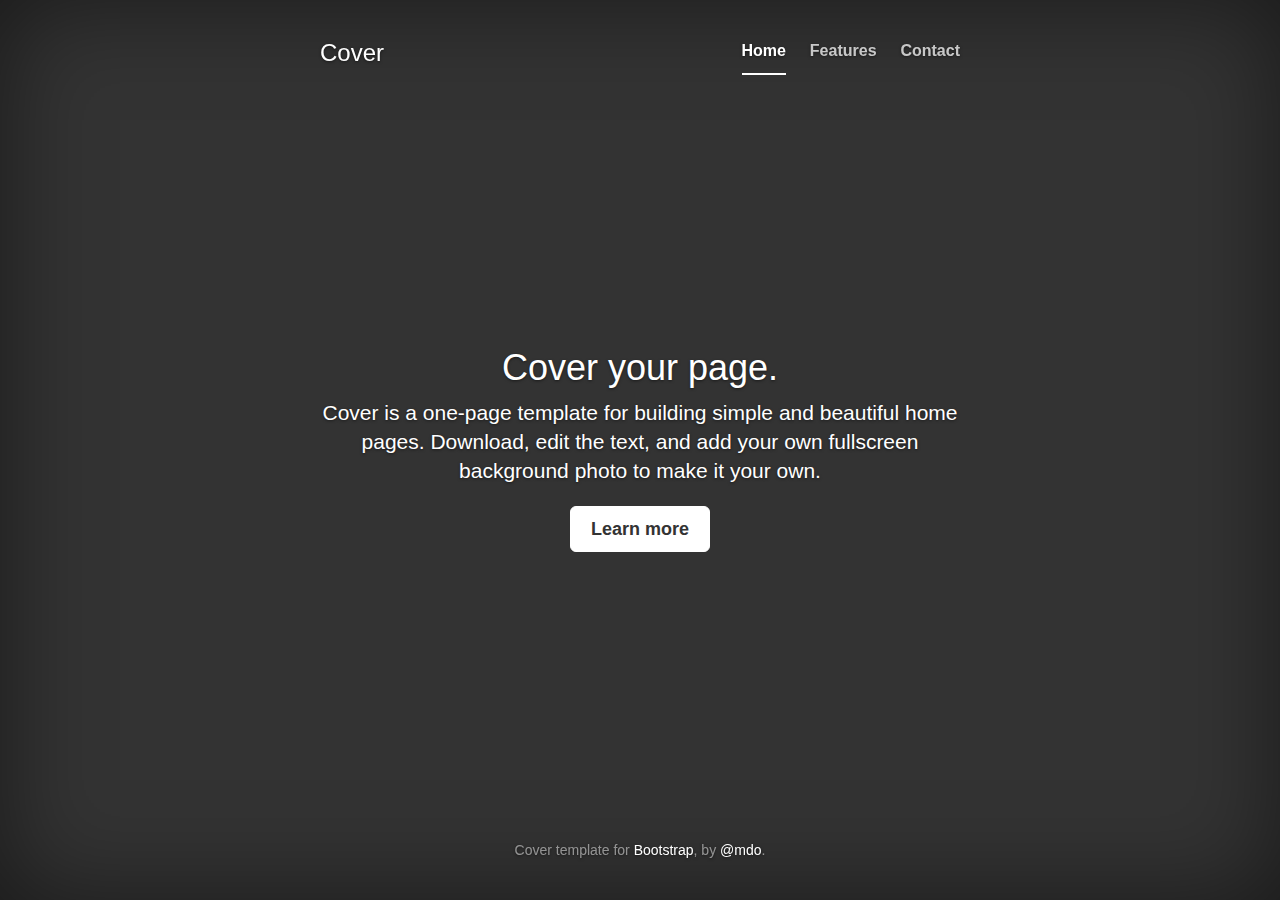
==== Accesibilidad/index.html @ 8e589d85 "esqueleto bootstrap" ====
<!DOCTYPE html>
<html lang="en">
  <head>
    <meta charset="utf-8">
    <meta http-equiv="X-UA-Compatible" content="IE=edge">
    <meta name="viewport" content="width=device-width, initial-scale=1">
    <!-- The above 3 meta tags *must* come first in the head; any other head content must come *after* these tags -->
    <meta name="description" content="">
    <meta name="author" content="">
    <link rel="icon" href="../../favicon.ico">

    <title>Cover Template for Bootstrap</title>

    <!-- Bootstrap core CSS -->
    <link href="css/bootstrap.min.css" rel="stylesheet">

    <!-- IE10 viewport hack for Surface/desktop Windows 8 bug -->
    <link href="css/ie10-viewport-bug-workaround.css" rel="stylesheet">

    <!-- Custom styles for this template -->
    <link href="css/cover.css" rel="stylesheet">

    <!-- Just for debugging purposes. Don't actually copy these 2 lines! -->
    <!--[if lt IE 9]><script src="../../assets/js/ie8-responsive-file-warning.js"></script><![endif]-->
    <script src="../../assets/js/ie-emulation-modes-warning.js"></script>

    <!-- HTML5 shim and Respond.js for IE8 support of HTML5 elements and media queries -->
    <!--[if lt IE 9]>
      <script src="https://oss.maxcdn.com/html5shiv/3.7.2/html5shiv.min.js"></script>
      <script src="https://oss.maxcdn.com/respond/1.4.2/respond.min.js"></script>
    <![endif]-->
  </head>

  <body>

    <div class="site-wrapper">

      <div class="site-wrapper-inner">

        <div class="cover-container">

          <div class="masthead clearfix">
            <div class="inner">
              <h3 class="masthead-brand">Cover</h3>
              <nav>
                <ul class="nav masthead-nav">
                  <li class="active"><a href="#">Home</a></li>
                  <li><a href="#">Features</a></li>
                  <li><a href="#">Contact</a></li>
                </ul>
              </nav>
            </div>
          </div>

          <div class="inner cover">
            <h1 class="cover-heading">Cover your page.</h1>
            <p class="lead">Cover is a one-page template for building simple and beautiful home pages. Download, edit the text, and add your own fullscreen background photo to make it your own.</p>
            <p class="lead">
              <a href="#" class="btn btn-lg btn-default">Learn more</a>
            </p>
          </div>

          <div class="mastfoot">
            <div class="inner">
              <p>Cover template for <a href="http://getbootstrap.com">Bootstrap</a>, by <a href="https://twitter.com/mdo">@mdo</a>.</p>
            </div>
          </div>

        </div>

      </div>

    </div>

    <!-- Bootstrap core JavaScript
    ================================================== -->
    <!-- Placed at the end of the document so the pages load faster -->
    <script src="https://ajax.googleapis.com/ajax/libs/jquery/1.11.3/jquery.min.js"></script>
    <script>window.jQuery || document.write('<script src="../../assets/js/vendor/jquery.min.js"><\/script>')</script>
    <script src="../../dist/js/bootstrap.min.js"></script>
    <!-- IE10 viewport hack for Surface/desktop Windows 8 bug -->
    <script src="../../assets/js/ie10-viewport-bug-workaround.js"></script>
  </body>
</html>
---- Accesibilidad/css/cover.css ----
/*
 * Globals
 */

/* Links */
a,
a:focus,
a:hover {
  color: #fff;
}

/* Custom default button */
.btn-default,
.btn-default:hover,
.btn-default:focus {
  color: #333;
  text-shadow: none; /* Prevent inheritence from `body` */
  background-color: #fff;
  border: 1px solid #fff;
}


/*
 * Base structure
 */

html,
body {
  height: 100%;
  background-color: #333;
}
body {
  color: #fff;
  text-align: center;
  text-shadow: 0 1px 3px rgba(0,0,0,.5);
}

/* Extra markup and styles for table-esque vertical and horizontal centering */
.site-wrapper {
  display: table;
  width: 100%;
  height: 100%; /* For at least Firefox */
  min-height: 100%;
  -webkit-box-shadow: inset 0 0 100px rgba(0,0,0,.5);
          box-shadow: inset 0 0 100px rgba(0,0,0,.5);
}
.site-wrapper-inner {
  display: table-cell;
  vertical-align: top;
}
.cover-container {
  margin-right: auto;
  margin-left: auto;
}

/* Padding for spacing */
.inner {
  padding: 30px;
}


/*
 * Header
 */
.masthead-brand {
  margin-top: 10px;
  margin-bottom: 10px;
}

.masthead-nav > li {
  display: inline-block;
}
.masthead-nav > li + li {
  margin-left: 20px;
}
.masthead-nav > li > a {
  padding-right: 0;
  padding-left: 0;
  font-size: 16px;
  font-weight: bold;
  color: #fff; /* IE8 proofing */
  color: rgba(255,255,255,.75);
  border-bottom: 2px solid transparent;
}
.masthead-nav > li > a:hover,
.masthead-nav > li > a:focus {
  background-color: transparent;
  border-bottom-color: #a9a9a9;
  border-bottom-color: rgba(255,255,255,.25);
}
.masthead-nav > .active > a,
.masthead-nav > .active > a:hover,
.masthead-nav > .active > a:focus {
  color: #fff;
  border-bottom-color: #fff;
}

@media (min-width: 768px) {
  .masthead-brand {
    float: left;
  }
  .masthead-nav {
    float: right;
  }
}


/*
 * Cover
 */

.cover {
  padding: 0 20px;
}
.cover .btn-lg {
  padding: 10px 20px;
  font-weight: bold;
}


/*
 * Footer
 */

.mastfoot {
  color: #999; /* IE8 proofing */
  color: rgba(255,255,255,.5);
}


/*
 * Affix and center
 */

@media (min-width: 768px) {
  /* Pull out the header and footer */
  .masthead {
    position: fixed;
    top: 0;
  }
  .mastfoot {
    position: fixed;
    bottom: 0;
  }
  /* Start the vertical centering */
  .site-wrapper-inner {
    vertical-align: middle;
  }
  /* Handle the widths */
  .masthead,
  .mastfoot,
  .cover-container {
    width: 100%; /* Must be percentage or pixels for horizontal alignment */
  }
}

@media (min-width: 992px) {
  .masthead,
  .mastfoot,
  .cover-container {
    width: 700px;
  }
}
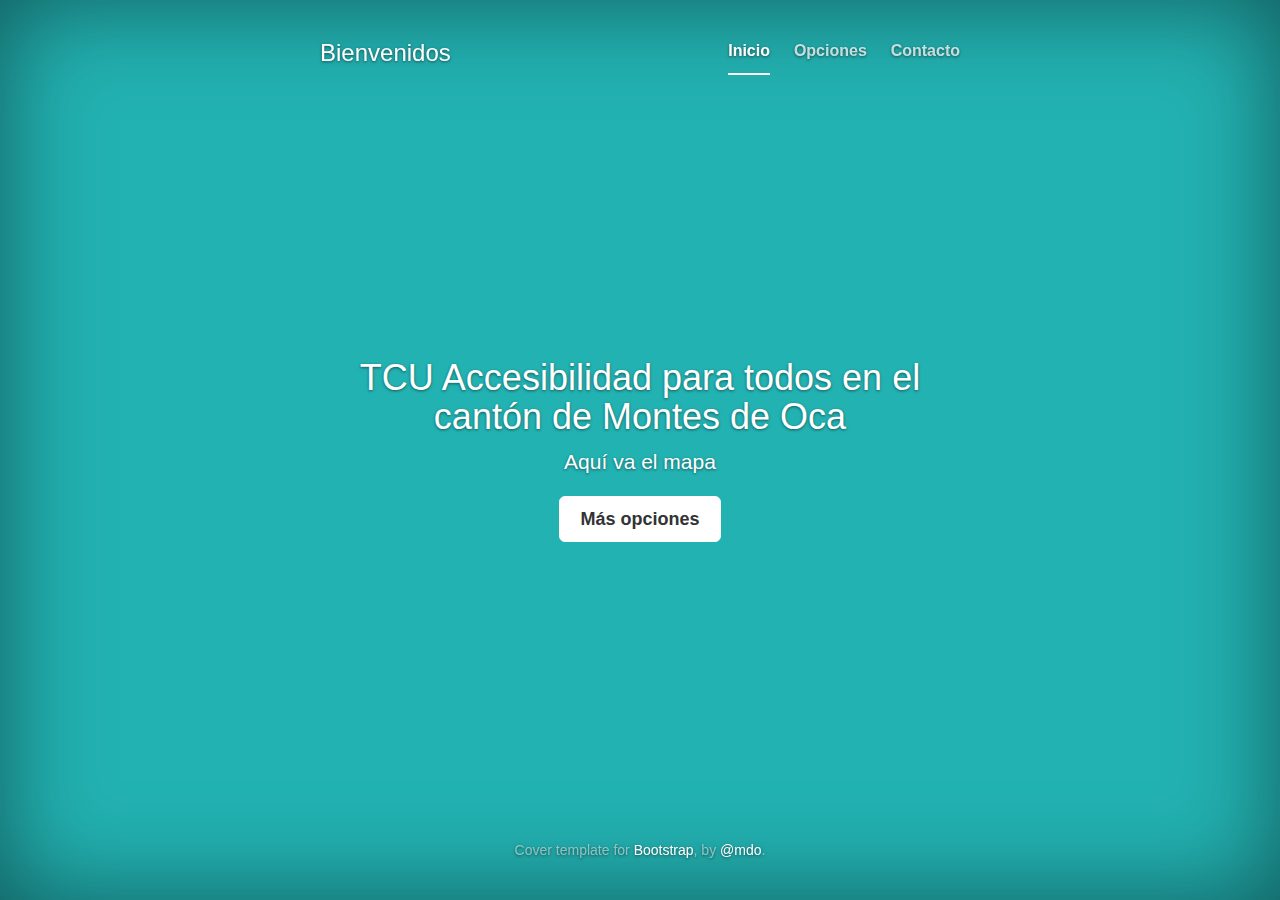
==== commit d1c96c4e: "cambio de color" ====
--- a/Accesibilidad/index.html
+++ b/Accesibilidad/index.html
@@ -1,6 +1,7 @@
 <!DOCTYPE html>
-<html lang="en">
+<html lang="es">
   <head>
+	
     <meta charset="utf-8">
     <meta http-equiv="X-UA-Compatible" content="IE=edge">
     <meta name="viewport" content="width=device-width, initial-scale=1">
@@ -9,7 +10,7 @@
     <meta name="author" content="">
     <link rel="icon" href="../../favicon.ico">
 
-    <title>Cover Template for Bootstrap</title>
+    <title>Montes de Oca accesible</title>
 
     <!-- Bootstrap core CSS -->
     <link href="css/bootstrap.min.css" rel="stylesheet">
@@ -41,22 +42,26 @@
 
           <div class="masthead clearfix">
             <div class="inner">
-              <h3 class="masthead-brand">Cover</h3>
+              <h3 class="masthead-brand">Bienvenidos</h3>
               <nav>
                 <ul class="nav masthead-nav">
-                  <li class="active"><a href="#">Home</a></li>
-                  <li><a href="#">Features</a></li>
-                  <li><a href="#">Contact</a></li>
+                  <li class="active"><a href="#">Inicio</a></li>
+                  <li><a href="#">Opciones</a></li>
+                  <li><a href="#">Contacto</a></li>
                 </ul>
               </nav>
             </div>
           </div>
 
           <div class="inner cover">
-            <h1 class="cover-heading">Cover your page.</h1>
-            <p class="lead">Cover is a one-page template for building simple and beautiful home pages. Download, edit the text, and add your own fullscreen background photo to make it your own.</p>
+            <h1 class="cover-heading">TCU Accesibilidad para todos en el cantón de Montes de Oca</h1>
+			<!-- Falta la direccion correcta del js -->
+			
+			
+			<script src="http://geovision.uned.ac.cr/testing/accesibilidad/../../../layers-accesibilidad.js"></script>
+            <p class="lead">Aquí va el mapa</p>
             <p class="lead">
-              <a href="#" class="btn btn-lg btn-default">Learn more</a>
+              <a href="#" class="btn btn-lg btn-default">Más opciones</a>
             </p>
           </div>
 
--- a/Accesibilidad/css/cover.css
+++ b/Accesibilidad/css/cover.css
@@ -13,6 +13,7 @@
 .btn-default,
 .btn-default:hover,
 .btn-default:focus {
+	/*Color de letra dentro del boton*/
   color: #333;
   text-shadow: none; /* Prevent inheritence from `body` */
   background-color: #fff;
@@ -27,7 +28,9 @@
 html,
 body {
   height: 100%;
-  background-color: #333;
+  
+  /*color de fondo de la página*/
+  background-color: #23b2b2;
 }
 body {
   color: #fff;
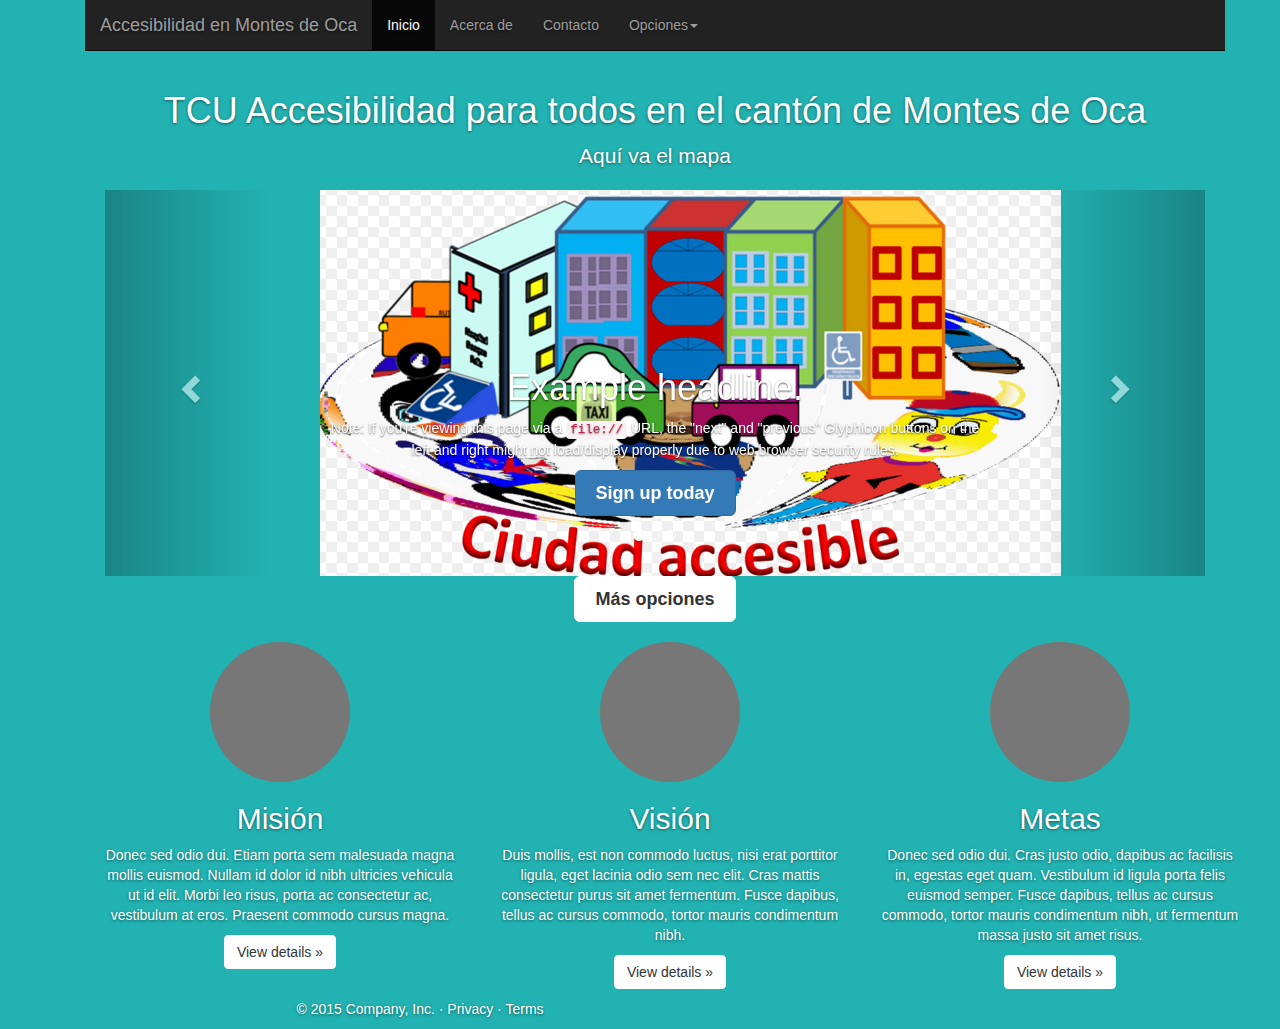
==== commit 4cae6f68: "pantalla principal y correo" ====
--- a/Accesibilidad/index.html
+++ b/Accesibilidad/index.html
@@ -1,89 +1,242 @@
 <!DOCTYPE html>
 <html lang="es">
-  <head>
+	<head>
 	
-    <meta charset="utf-8">
-    <meta http-equiv="X-UA-Compatible" content="IE=edge">
-    <meta name="viewport" content="width=device-width, initial-scale=1">
-    <!-- The above 3 meta tags *must* come first in the head; any other head content must come *after* these tags -->
-    <meta name="description" content="">
-    <meta name="author" content="">
-    <link rel="icon" href="../../favicon.ico">
-
-    <title>Montes de Oca accesible</title>
-
-    <!-- Bootstrap core CSS -->
-    <link href="css/bootstrap.min.css" rel="stylesheet">
-
-    <!-- IE10 viewport hack for Surface/desktop Windows 8 bug -->
-    <link href="css/ie10-viewport-bug-workaround.css" rel="stylesheet">
-
-    <!-- Custom styles for this template -->
-    <link href="css/cover.css" rel="stylesheet">
-
-    <!-- Just for debugging purposes. Don't actually copy these 2 lines! -->
-    <!--[if lt IE 9]><script src="../../assets/js/ie8-responsive-file-warning.js"></script><![endif]-->
-    <script src="../../assets/js/ie-emulation-modes-warning.js"></script>
-
-    <!-- HTML5 shim and Respond.js for IE8 support of HTML5 elements and media queries -->
-    <!--[if lt IE 9]>
-      <script src="https://oss.maxcdn.com/html5shiv/3.7.2/html5shiv.min.js"></script>
-      <script src="https://oss.maxcdn.com/respond/1.4.2/respond.min.js"></script>
-    <![endif]-->
-  </head>
-
-  <body>
-
-    <div class="site-wrapper">
-
-      <div class="site-wrapper-inner">
-
-        <div class="cover-container">
-
-          <div class="masthead clearfix">
-            <div class="inner">
-              <h3 class="masthead-brand">Bienvenidos</h3>
-              <nav>
-                <ul class="nav masthead-nav">
-                  <li class="active"><a href="#">Inicio</a></li>
-                  <li><a href="#">Opciones</a></li>
-                  <li><a href="#">Contacto</a></li>
-                </ul>
-              </nav>
-            </div>
-          </div>
-
-          <div class="inner cover">
-            <h1 class="cover-heading">TCU Accesibilidad para todos en el cantón de Montes de Oca</h1>
-			<!-- Falta la direccion correcta del js -->
-			
-			
-			<script src="http://geovision.uned.ac.cr/testing/accesibilidad/../../../layers-accesibilidad.js"></script>
-            <p class="lead">Aquí va el mapa</p>
-            <p class="lead">
-              <a href="#" class="btn btn-lg btn-default">Más opciones</a>
-            </p>
-          </div>
-
-          <div class="mastfoot">
-            <div class="inner">
-              <p>Cover template for <a href="http://getbootstrap.com">Bootstrap</a>, by <a href="https://twitter.com/mdo">@mdo</a>.</p>
-            </div>
-          </div>
-
-        </div>
-
-      </div>
-
-    </div>
-
+		<meta charset="utf-8">
+		<meta http-equiv="X-UA-Compatible" content="IE=edge">
+		<meta name="viewport" content="width=device-width, initial-scale=1">
+		<!-- The above 3 meta tags *must* come first in the head; any other head content must come *after* these tags -->
+		<meta name="description" content="">
+		<meta name="author" content="">
+		<link rel="icon" href="../../favicon.ico">
+
+		<title>Montes de Oca accesible</title>
+
+		<!-- Bootstrap core CSS -->
+		<link href="css/bootstrap.min.css" rel="stylesheet">
+
+		<!-- IE10 viewport hack for Surface/desktop Windows 8 bug -->
+		<link href="css/ie10-viewport-bug-workaround.css" rel="stylesheet">
+
+		<!-- Custom styles for this template -->
+		<link href="jumbotron-narrow.css" rel="stylesheet">
+		<link href="css/cover.css" rel="stylesheet">
+
+		<!-- Just for debugging purposes. Don't actually copy these 2 lines! -->
+		<!--[if lt IE 9]><script src="../../assets/js/ie8-responsive-file-warning.js"></script><![endif]-->
+		<script src="js/ie-emulation-modes-warning.js"></script>
+
+		<!-- HTML5 shim and Respond.js for IE8 support of HTML5 elements and media queries -->
+		<!--[if lt IE 9]>
+		  <script src="https://oss.maxcdn.com/html5shiv/3.7.2/html5shiv.min.js"></script>
+		  <script src="https://oss.maxcdn.com/respond/1.4.2/respond.min.js"></script>
+		<![endif]-->
+	</head>
+
+	<body>
+	<div class="container">
+		<!-- Barra de navegación -->
+		<div class="navbar-wrapper">
+			<div class="container">
+
+				<nav class="navbar navbar-inverse navbar-static-top">
+					<div class="container">
+						<div class="navbar-header">
+									  <button type="button" class="navbar-toggle collapsed" data-toggle="collapse" data-target="#navbar" aria-expanded="false" aria-controls="navbar">
+										<span class="sr-only">Toggle navigation</span>
+										<span class="icon-bar"></span>
+										<span class="icon-bar"></span>
+										<span class="icon-bar"></span>
+									  </button>
+									  <a class="navbar-brand" href="#">Accesibilidad en Montes de Oca</a>
+						</div>
+						
+						<div id="navbar" class="navbar-collapse collapse">
+									
+							<ul class="nav navbar-nav">
+								<li class="active"><a href="index.html">Inicio</a></li>
+								<li><a href="acerca.html">Acerca de</a></li>
+								<li><a href="contacto.html">Contacto</a></li>
+								<li class="dropdown">
+									<a href="#" class="dropdown-toggle" data-toggle="dropdown" role="button" aria-haspopup="true" aria-expanded="false">Opciones<span class="caret"></span></a>
+									<ul class="dropdown-menu">
+										<li><a href="#">Consultar</a></li>
+										<li><a href="#">Denunciar</a></li>
+										<li><a href="#">Ayuda</a></li>
+									</ul>
+								</li>
+							</ul>
+						  
+						</div>
+					</div>
+				</nav>
+
+			</div>
+		</div>
+		<!-- Fin Barra de navegación -->
+		
+		
+  
+		
+
+			<div class="site-wrapper-inner">
+
+				<div class="cover-container">
+					<div class="container">
+						<div class="inner cover">
+							<h1 class="cover-heading">TCU Accesibilidad para todos en el cantón de Montes de Oca</h1>
+							<!-- Falta la direccion correcta del js -->
+							<script src="http://geovision.uned.ac.cr/testing/accesibilidad/../../../layers-accesibilidad.js"></script>
+							<p class="lead">Aquí va el mapa</p>
+							
+								    <!-- Carousel
+									================================================== -->
+									<div id="myCarousel" class="carousel slide" data-ride="carousel">
+									  <!-- Indicators -->
+									  <ol class="carousel-indicators">
+										<li data-target="#myCarousel" data-slide-to="0" class="active"></li>
+										<li data-target="#myCarousel" data-slide-to="1"></li>
+										<li data-target="#myCarousel" data-slide-to="2"></li>
+									  </ol>
+									  <div class="carousel-inner" role="listbox">
+										<div class="item active">
+										  
+										  <div class="container">
+										  <img class="first-slide" src="images/accesible.png" alt="First slide">
+											<div class="carousel-caption">
+											  <h1>Example headline.</h1>
+											  <p>Note: If you're viewing this page via a <code>file://</code> URL, the "next" and "previous" Glyphicon buttons on the left and right might not load/display properly due to web browser security rules.</p>
+											  <p><a class="btn btn-lg btn-primary" href="#" role="button">Sign up today</a></p>
+											</div>
+										  </div>
+										</div>
+										<div class="item">
+										  
+										  <div class="container">
+										  <img class="second-slide" src="images/accesible.png" alt="Second slide">
+											<div class="carousel-caption">
+											  <h1>Another example headline.</h1>
+											  <p>Cras justo odio, dapibus ac facilisis in, egestas eget quam. Donec id elit non mi porta gravida at eget metus. Nullam id dolor id nibh ultricies vehicula ut id elit.</p>
+											  <p><a class="btn btn-lg btn-primary" href="#" role="button">Learn more</a></p>
+											</div>
+										  </div>
+										</div>
+										<div class="item">
+										  <div class="container">
+										  <img class="third-slide" src="images/accesible.png" alt="Third slide">
+											<div class="carousel-caption">
+											  <h1>One more for good measure.</h1>
+											  <p>Cras justo odio, dapibus ac facilisis in, egestas eget quam. Donec id elit non mi porta gravida at eget metus. Nullam id dolor id nibh ultricies vehicula ut id elit.</p>
+											  <p><a class="btn btn-lg btn-primary" href="#" role="button">Browse gallery</a></p>
+											</div>
+										  </div>
+										</div>
+									  </div>
+									  <a class="left carousel-control" href="#myCarousel" role="button" data-slide="prev">
+										<span class="glyphicon glyphicon-chevron-left" aria-hidden="true"></span>
+										<span class="sr-only">Previous</span>
+									  </a>
+									  <a class="right carousel-control" href="#myCarousel" role="button" data-slide="next">
+										<span class="glyphicon glyphicon-chevron-right" aria-hidden="true"></span>
+										<span class="sr-only">Next</span>
+									  </a>
+									</div><!-- /.carousel -->
+							
+							
+							
+							
+							
+							
+							
+							
+							
+							
+							
+							<p class="lead">
+							<a href="#" class="btn btn-lg btn-default">Más opciones</a>
+							</p>
+						</div>
+					<div>
+										  
+											<!--
+											<div class="row">  
+												<div class="col-xs-12 col-md-4">
+													<div class="jumbotron">
+														
+														<p class="lead">Cras justo odio, dapibus ac facilisis in, egestas eget quam. Fusce dapibus, tellus ac cursus commodo, tortor mauris condimentum nibh, ut fermentum massa justo sit amet risus.</p>
+														<p><a class="btn btn-lg btn-success" href="#" role="button">Sign up today</a></p>
+													 </div>
+													 
+												</div> 
+												<div class="col-xs-12 col-md-4">
+													<div class="jumbotron">
+														
+														<p class="lead">Cras justo odio, dapibus ac facilisis in, egestas eget quam. Fusce dapibus, tellus ac cursus commodo, tortor mauris condimentum nibh, ut fermentum massa justo sit amet risus.</p>
+														<p><a class="btn btn-lg btn-success" href="#" role="button">Sign up today</a></p>
+													 </div>
+													 
+												</div> 
+												<div class="col-xs-12 col-md-4">
+													<div class="jumbotron">
+														
+														<p class="lead">Cras justo odio, dapibus ac facilisis in, egestas eget quam. Fusce dapibus, tellus ac cursus commodo, tortor mauris condimentum nibh, ut fermentum massa justo sit amet risus.</p>
+														<p><a class="btn btn-lg btn-success" href="#" role="button">Sign up today</a></p>
+													 </div>
+													 
+												</div>
+											</div>		 
+											-->
+										
+										
+										
+										
+										
+					<div class="container marketing">
+
+						<!-- Three columns of text below the carousel -->
+						<div class="row">
+						
+							<div class="col-lg-4">
+								<img class="img-circle" src="[data-uri]" alt="Generic placeholder image" width="140" height="140">
+								<h2>Misión</h2>
+								<p>Donec sed odio dui. Etiam porta sem malesuada magna mollis euismod. Nullam id dolor id nibh ultricies vehicula ut id elit. Morbi leo risus, porta ac consectetur ac, vestibulum at eros. Praesent commodo cursus magna.</p>
+								<p><a class="btn btn-default" href="#" role="button">View details &raquo;</a></p>
+							</div><!-- /.col-lg-4 -->
+							
+							<div class="col-lg-4">
+								<img class="img-circle" src="[data-uri]" alt="Generic placeholder image" width="140" height="140">
+								<h2>Visión</h2>
+								<p>Duis mollis, est non commodo luctus, nisi erat porttitor ligula, eget lacinia odio sem nec elit. Cras mattis consectetur purus sit amet fermentum. Fusce dapibus, tellus ac cursus commodo, tortor mauris condimentum nibh.</p>
+								<p><a class="btn btn-default" href="#" role="button">View details &raquo;</a></p>
+							</div><!-- /.col-lg-4 -->
+							
+							<div class="col-lg-4">
+								<img class="img-circle" src="[data-uri]" alt="Generic placeholder image" width="140" height="140">
+								<h2>Metas</h2>
+								<p>Donec sed odio dui. Cras justo odio, dapibus ac facilisis in, egestas eget quam. Vestibulum id ligula porta felis euismod semper. Fusce dapibus, tellus ac cursus commodo, tortor mauris condimentum nibh, ut fermentum massa justo sit amet risus.</p>
+								<p><a class="btn btn-default" href="#" role="button">View details &raquo;</a></p>
+							</div><!-- /.col-lg-4 -->
+							
+						</div><!-- /.row -->
+						
+											
+					</div>
+
+				</div>
+			</div>
+		<!-- FOOTER -->
+		<footer>
+			<p>&copy; 2015 Company, Inc. &middot; <a href="#">Privacy</a> &middot; <a href="#">Terms</a></p>
+		</footer>
+
+	<div>
     <!-- Bootstrap core JavaScript
     ================================================== -->
     <!-- Placed at the end of the document so the pages load faster -->
     <script src="https://ajax.googleapis.com/ajax/libs/jquery/1.11.3/jquery.min.js"></script>
     <script>window.jQuery || document.write('<script src="../../assets/js/vendor/jquery.min.js"><\/script>')</script>
-    <script src="../../dist/js/bootstrap.min.js"></script>
+    <script src="js/bootstrap.min.js"></script>
     <!-- IE10 viewport hack for Surface/desktop Windows 8 bug -->
-    <script src="../../assets/js/ie10-viewport-bug-workaround.js"></script>
-  </body>
+    <script src="js/ie10-viewport-bug-workaround.js"></script>
+	</body>
 </html>
--- a/Accesibilidad/css/cover.css
+++ b/Accesibilidad/css/cover.css
@@ -164,3 +164,108 @@
     width: 700px;
   }
 }
+/*Cambiar el color de la barra de arriba */
+.navbar-inverse {
+  background-color: #222;
+    border-color: #080808;
+}
+.navbar-inverse .navbar-brand {
+  color: #9d9d9d;
+}
+.navbar-inverse .navbar-brand:hover,
+.navbar-inverse .navbar-brand:focus {
+  color: #fff;
+  background-color: transparent;
+}
+.navbar-inverse .navbar-text {
+  color: #9d9d9d;
+}
+.navbar-inverse .navbar-nav > li > a {
+  color: #9d9d9d;
+}
+.navbar-inverse .navbar-nav > li > a:hover,
+.navbar-inverse .navbar-nav > li > a:focus {
+  color: #fff;
+  background-color: transparent;
+}
+.navbar-inverse .navbar-nav > .active > a,
+.navbar-inverse .navbar-nav > .active > a:hover,
+.navbar-inverse .navbar-nav > .active > a:focus {
+  color: #fff;
+  background-color: #080808;
+}
+.navbar-inverse .navbar-nav > .disabled > a,
+.navbar-inverse .navbar-nav > .disabled > a:hover,
+.navbar-inverse .navbar-nav > .disabled > a:focus {
+  color: #444;
+  background-color: transparent;
+}
+.navbar-inverse .navbar-toggle {
+  border-color: #333;
+}
+.navbar-inverse .navbar-toggle:hover,
+.navbar-inverse .navbar-toggle:focus {
+  background-color: #333;
+}
+.navbar-inverse .navbar-toggle .icon-bar {
+  background-color: #fff;
+}
+.navbar-inverse .navbar-collapse,
+.navbar-inverse .navbar-form {
+  border-color: #101010;
+}
+.navbar-inverse .navbar-nav > .open > a,
+.navbar-inverse .navbar-nav > .open > a:hover,
+.navbar-inverse .navbar-nav > .open > a:focus {
+  color: #fff;
+  background-color: #080808;
+}
+@media (max-width: 767px) {
+  .navbar-inverse .navbar-nav .open .dropdown-menu > .dropdown-header {
+    border-color: #080808;
+  }
+  .navbar-inverse .navbar-nav .open .dropdown-menu .divider {
+    background-color: #080808;
+  }
+  .navbar-inverse .navbar-nav .open .dropdown-menu > li > a {
+    color: #9d9d9d;
+  }
+  .navbar-inverse .navbar-nav .open .dropdown-menu > li > a:hover,
+  .navbar-inverse .navbar-nav .open .dropdown-menu > li > a:focus {
+    color: #fff;
+    background-color: transparent;
+  }
+  .navbar-inverse .navbar-nav .open .dropdown-menu > .active > a,
+  .navbar-inverse .navbar-nav .open .dropdown-menu > .active > a:hover,
+  .navbar-inverse .navbar-nav .open .dropdown-menu > .active > a:focus {
+    color: #fff;
+    background-color: #080808;
+  }
+  .navbar-inverse .navbar-nav .open .dropdown-menu > .disabled > a,
+  .navbar-inverse .navbar-nav .open .dropdown-menu > .disabled > a:hover,
+  .navbar-inverse .navbar-nav .open .dropdown-menu > .disabled > a:focus {
+    color: #444;
+    background-color: transparent;
+  }
+}
+.navbar-inverse .navbar-link {
+  color: #9d9d9d;
+}
+.navbar-inverse .navbar-link:hover {
+  color: #fff;
+}
+.navbar-inverse .btn-link {
+  color: #9d9d9d;
+}
+.navbar-inverse .btn-link:hover,
+.navbar-inverse .btn-link:focus {
+  color: #fff;
+}
+.navbar-inverse .btn-link[disabled]:hover,
+fieldset[disabled] .navbar-inverse .btn-link:hover,
+.navbar-inverse .btn-link[disabled]:focus,
+fieldset[disabled] .navbar-inverse .btn-link:focus {
+  color: #444;
+}
+
+
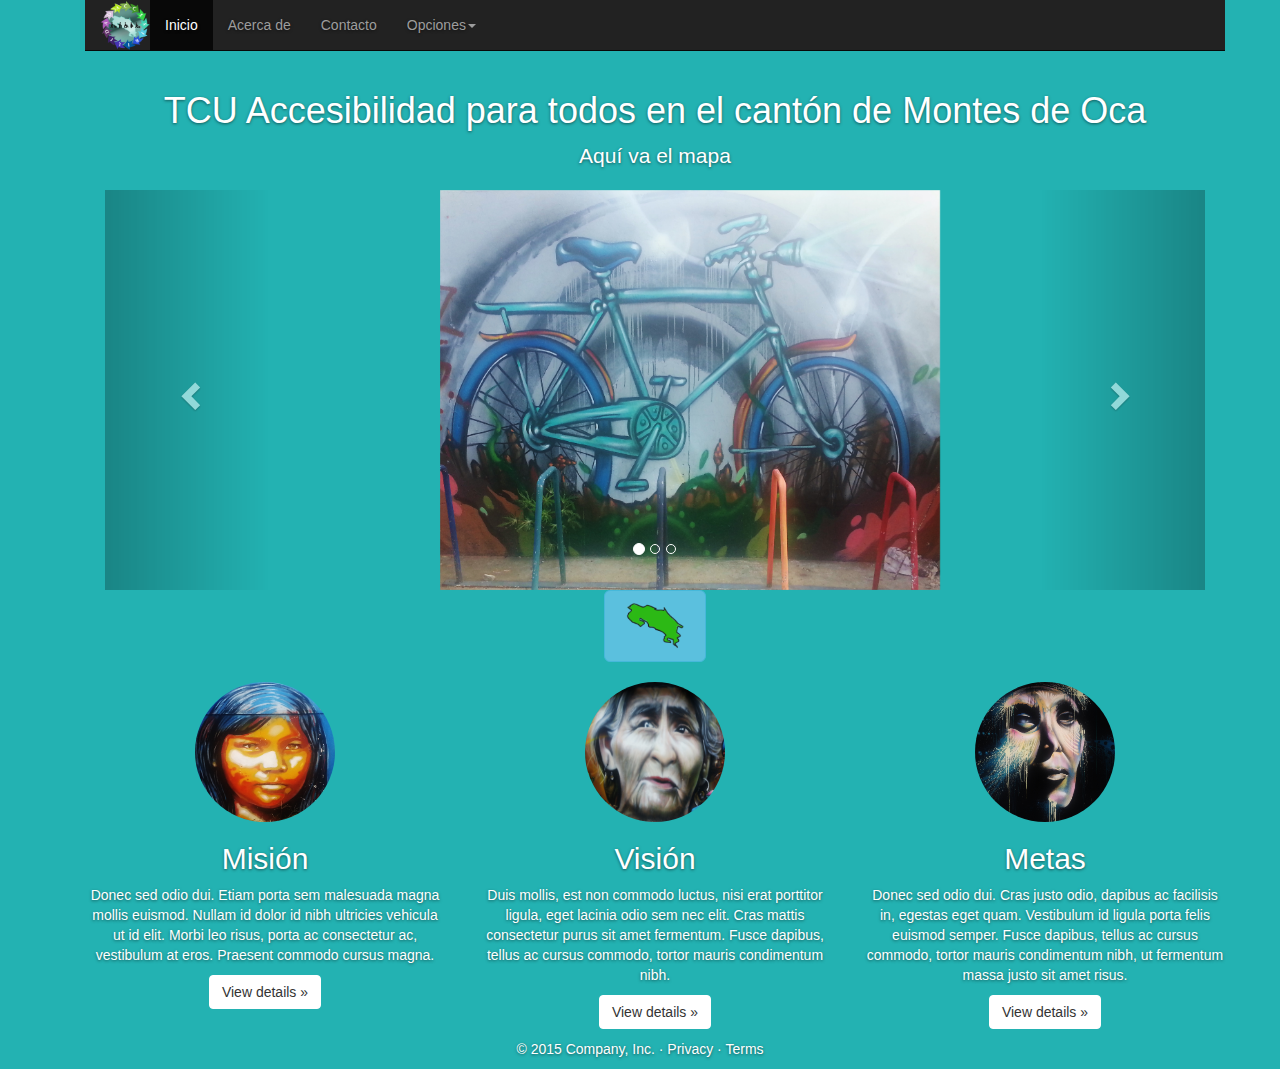
==== commit a957da76: "inserción de fotos" ====
--- a/Accesibilidad/index.html
+++ b/Accesibilidad/index.html
@@ -47,8 +47,11 @@
 										<span class="icon-bar"></span>
 										<span class="icon-bar"></span>
 										<span class="icon-bar"></span>
+										
 									  </button>
-									  <a class="navbar-brand" href="#">Accesibilidad en Montes de Oca</a>
+									  <img src="images/logo.png" width="50" height="50">
+									  
+									  
 						</div>
 						
 						<div id="navbar" class="navbar-collapse collapse">
@@ -86,7 +89,7 @@
 						<div class="inner cover">
 							<h1 class="cover-heading">TCU Accesibilidad para todos en el cantón de Montes de Oca</h1>
 							<!-- Falta la direccion correcta del js -->
-							<script src="http://geovision.uned.ac.cr/testing/accesibilidad/../../../layers-accesibilidad.js"></script>
+							<script src="http://geovision.uned.ac.cr/testing/accesibilidad/layers-accesibilidad.js"></script>
 							<p class="lead">Aquí va el mapa</p>
 							
 								    <!-- Carousel
@@ -102,32 +105,27 @@
 										<div class="item active">
 										  
 										  <div class="container">
-										  <img class="first-slide" src="images/accesible.png" alt="First slide">
+										  <img class="first-slide" src="images/imagen_1.jpg" width="500" height="400" alt="First slide">
 											<div class="carousel-caption">
-											  <h1>Example headline.</h1>
-											  <p>Note: If you're viewing this page via a <code>file://</code> URL, the "next" and "previous" Glyphicon buttons on the left and right might not load/display properly due to web browser security rules.</p>
-											  <p><a class="btn btn-lg btn-primary" href="#" role="button">Sign up today</a></p>
+											 
+											  
 											</div>
 										  </div>
 										</div>
 										<div class="item">
 										  
 										  <div class="container">
-										  <img class="second-slide" src="images/accesible.png" alt="Second slide">
+										  <img class="second-slide" src="images/chaman.jpg" width="500" height="400" alt="Second slide">
 											<div class="carousel-caption">
-											  <h1>Another example headline.</h1>
-											  <p>Cras justo odio, dapibus ac facilisis in, egestas eget quam. Donec id elit non mi porta gravida at eget metus. Nullam id dolor id nibh ultricies vehicula ut id elit.</p>
-											  <p><a class="btn btn-lg btn-primary" href="#" role="button">Learn more</a></p>
+											  
 											</div>
 										  </div>
 										</div>
 										<div class="item">
 										  <div class="container">
-										  <img class="third-slide" src="images/accesible.png" alt="Third slide">
+										  <img class="third-slide" src="images/tigre.jpg" width="500" height="400" alt="Third slide">
 											<div class="carousel-caption">
-											  <h1>One more for good measure.</h1>
-											  <p>Cras justo odio, dapibus ac facilisis in, egestas eget quam. Donec id elit non mi porta gravida at eget metus. Nullam id dolor id nibh ultricies vehicula ut id elit.</p>
-											  <p><a class="btn btn-lg btn-primary" href="#" role="button">Browse gallery</a></p>
+											  
 											</div>
 										  </div>
 										</div>
@@ -141,86 +139,55 @@
 										<span class="sr-only">Next</span>
 									  </a>
 									</div><!-- /.carousel -->
-							
-							
-							
-							
-							
-							
-							
-							
-							
-							
-							
+
 							<p class="lead">
-							<a href="#" class="btn btn-lg btn-default">Más opciones</a>
+							
+							<button type="button" class="btn btn-lg btn-info">
+							<!--Imagen de mapa en png transparente, botón que abre el visor de mapas -->
+							<img src="images/mapa.png" width="60" height="50" alt="">
+							</button>
+														
+			
 							</p>
 						</div>
-					<div>
+					</div>
 										  
-											<!--
-											<div class="row">  
-												<div class="col-xs-12 col-md-4">
-													<div class="jumbotron">
-														
-														<p class="lead">Cras justo odio, dapibus ac facilisis in, egestas eget quam. Fusce dapibus, tellus ac cursus commodo, tortor mauris condimentum nibh, ut fermentum massa justo sit amet risus.</p>
-														<p><a class="btn btn-lg btn-success" href="#" role="button">Sign up today</a></p>
-													 </div>
-													 
-												</div> 
-												<div class="col-xs-12 col-md-4">
-													<div class="jumbotron">
-														
-														<p class="lead">Cras justo odio, dapibus ac facilisis in, egestas eget quam. Fusce dapibus, tellus ac cursus commodo, tortor mauris condimentum nibh, ut fermentum massa justo sit amet risus.</p>
-														<p><a class="btn btn-lg btn-success" href="#" role="button">Sign up today</a></p>
-													 </div>
-													 
-												</div> 
-												<div class="col-xs-12 col-md-4">
-													<div class="jumbotron">
-														
-														<p class="lead">Cras justo odio, dapibus ac facilisis in, egestas eget quam. Fusce dapibus, tellus ac cursus commodo, tortor mauris condimentum nibh, ut fermentum massa justo sit amet risus.</p>
-														<p><a class="btn btn-lg btn-success" href="#" role="button">Sign up today</a></p>
-													 </div>
-													 
-												</div>
-											</div>		 
-											-->
-										
-										
-										
-										
-										
+											
+										
+										
+										
+										
+					<!--Divisiones tres columnas -->					
 					<div class="container marketing">
 
 						<!-- Three columns of text below the carousel -->
 						<div class="row">
 						
 							<div class="col-lg-4">
-								<img class="img-circle" src="[data-uri]" alt="Generic placeholder image" width="140" height="140">
+								<img class="img-circle" src="images/imagen_2.jpg" alt="Generic placeholder image" width="140" height="140">
 								<h2>Misión</h2>
 								<p>Donec sed odio dui. Etiam porta sem malesuada magna mollis euismod. Nullam id dolor id nibh ultricies vehicula ut id elit. Morbi leo risus, porta ac consectetur ac, vestibulum at eros. Praesent commodo cursus magna.</p>
 								<p><a class="btn btn-default" href="#" role="button">View details &raquo;</a></p>
 							</div><!-- /.col-lg-4 -->
 							
 							<div class="col-lg-4">
-								<img class="img-circle" src="[data-uri]" alt="Generic placeholder image" width="140" height="140">
+								<img class="img-circle" src="images/vision.jpg" alt="Generic placeholder image" width="140" height="140">
 								<h2>Visión</h2>
 								<p>Duis mollis, est non commodo luctus, nisi erat porttitor ligula, eget lacinia odio sem nec elit. Cras mattis consectetur purus sit amet fermentum. Fusce dapibus, tellus ac cursus commodo, tortor mauris condimentum nibh.</p>
 								<p><a class="btn btn-default" href="#" role="button">View details &raquo;</a></p>
 							</div><!-- /.col-lg-4 -->
 							
 							<div class="col-lg-4">
-								<img class="img-circle" src="[data-uri]" alt="Generic placeholder image" width="140" height="140">
+								<img class="img-circle" src="images/metas.jpg" alt="Generic placeholder image" width="140" height="140">
 								<h2>Metas</h2>
 								<p>Donec sed odio dui. Cras justo odio, dapibus ac facilisis in, egestas eget quam. Vestibulum id ligula porta felis euismod semper. Fusce dapibus, tellus ac cursus commodo, tortor mauris condimentum nibh, ut fermentum massa justo sit amet risus.</p>
 								<p><a class="btn btn-default" href="#" role="button">View details &raquo;</a></p>
 							</div><!-- /.col-lg-4 -->
 							
 						</div><!-- /.row -->
-						
 											
 					</div>
+					<!--Divisiones tres columnas -->
 
 				</div>
 			</div>
@@ -229,7 +196,7 @@
 			<p>&copy; 2015 Company, Inc. &middot; <a href="#">Privacy</a> &middot; <a href="#">Terms</a></p>
 		</footer>
 
-	<div>
+	</div>
     <!-- Bootstrap core JavaScript
     ================================================== -->
     <!-- Placed at the end of the document so the pages load faster -->
@@ -238,5 +205,6 @@
     <script src="js/bootstrap.min.js"></script>
     <!-- IE10 viewport hack for Surface/desktop Windows 8 bug -->
     <script src="js/ie10-viewport-bug-workaround.js"></script>
+	
 	</body>
 </html>
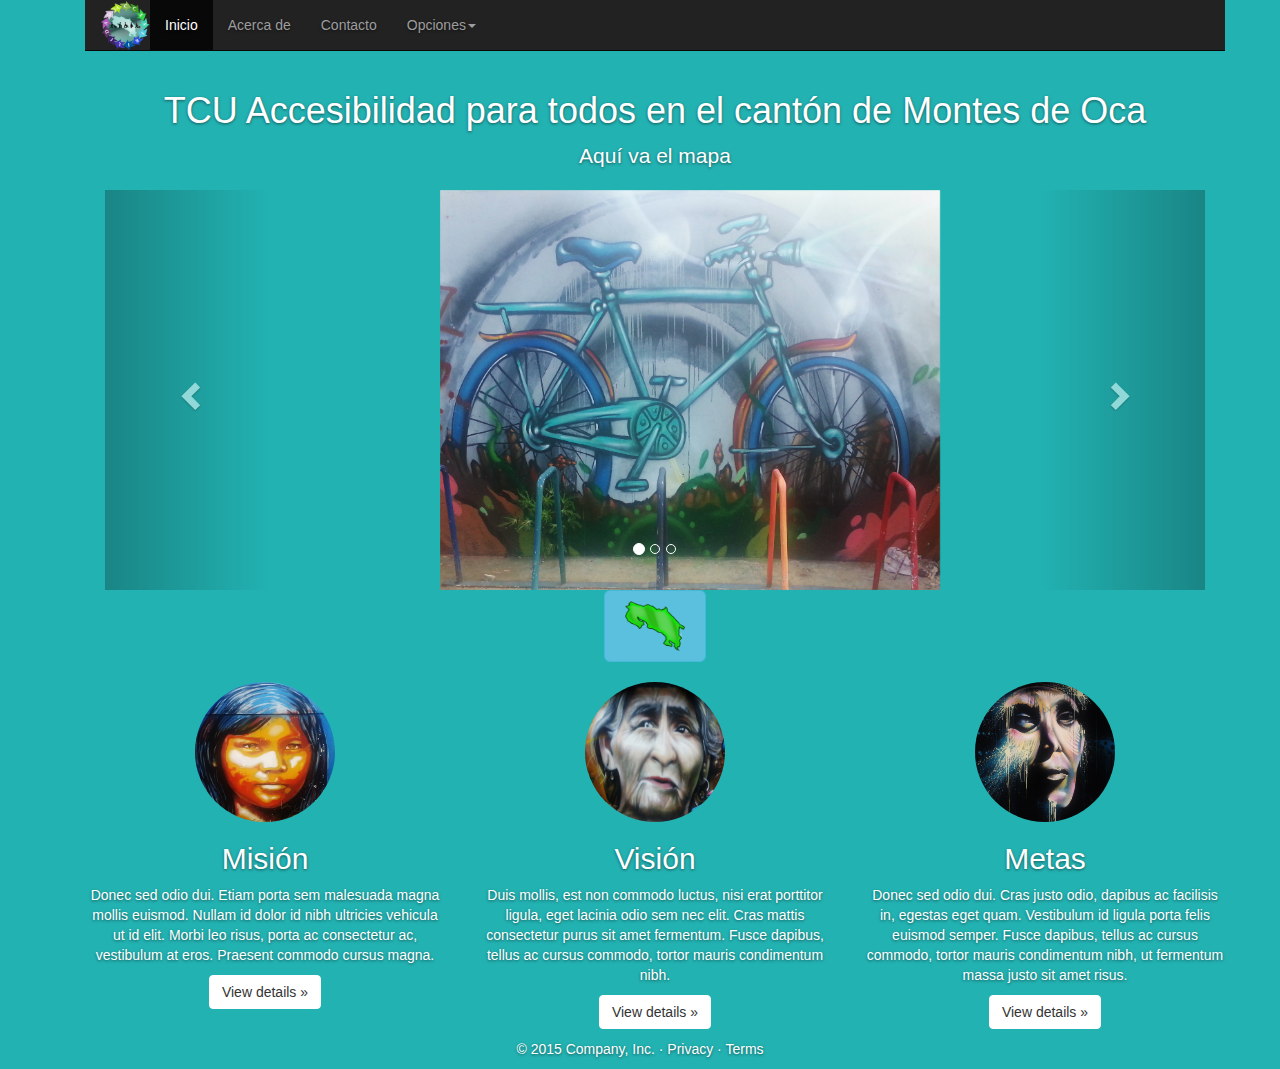
==== commit 9b93341b: "separando archivo open layers" ====
--- a/Accesibilidad/index.html
+++ b/Accesibilidad/index.html
@@ -25,7 +25,7 @@
 		<!-- Just for debugging purposes. Don't actually copy these 2 lines! -->
 		<!--[if lt IE 9]><script src="../../assets/js/ie8-responsive-file-warning.js"></script><![endif]-->
 		<script src="js/ie-emulation-modes-warning.js"></script>
-
+		<script src="js/layers-accesibilidad.js"></script>
 		<!-- HTML5 shim and Respond.js for IE8 support of HTML5 elements and media queries -->
 		<!--[if lt IE 9]>
 		  <script src="https://oss.maxcdn.com/html5shiv/3.7.2/html5shiv.min.js"></script>
@@ -89,7 +89,7 @@
 						<div class="inner cover">
 							<h1 class="cover-heading">TCU Accesibilidad para todos en el cantón de Montes de Oca</h1>
 							<!-- Falta la direccion correcta del js -->
-							<script src="http://geovision.uned.ac.cr/testing/accesibilidad/layers-accesibilidad.js"></script>
+							<script src="js/layers-accesibilidad.js"></script>
 							<p class="lead">Aquí va el mapa</p>
 							
 								    <!-- Carousel
@@ -142,7 +142,7 @@
 
 							<p class="lead">
 							
-							<button type="button" class="btn btn-lg btn-info">
+							<button type="button" class="btn btn-lg btn-info" onClick="window.location.href='mapa.html'">
 							<!--Imagen de mapa en png transparente, botón que abre el visor de mapas -->
 							<img src="images/mapa.png" width="60" height="50" alt="">
 							</button>
